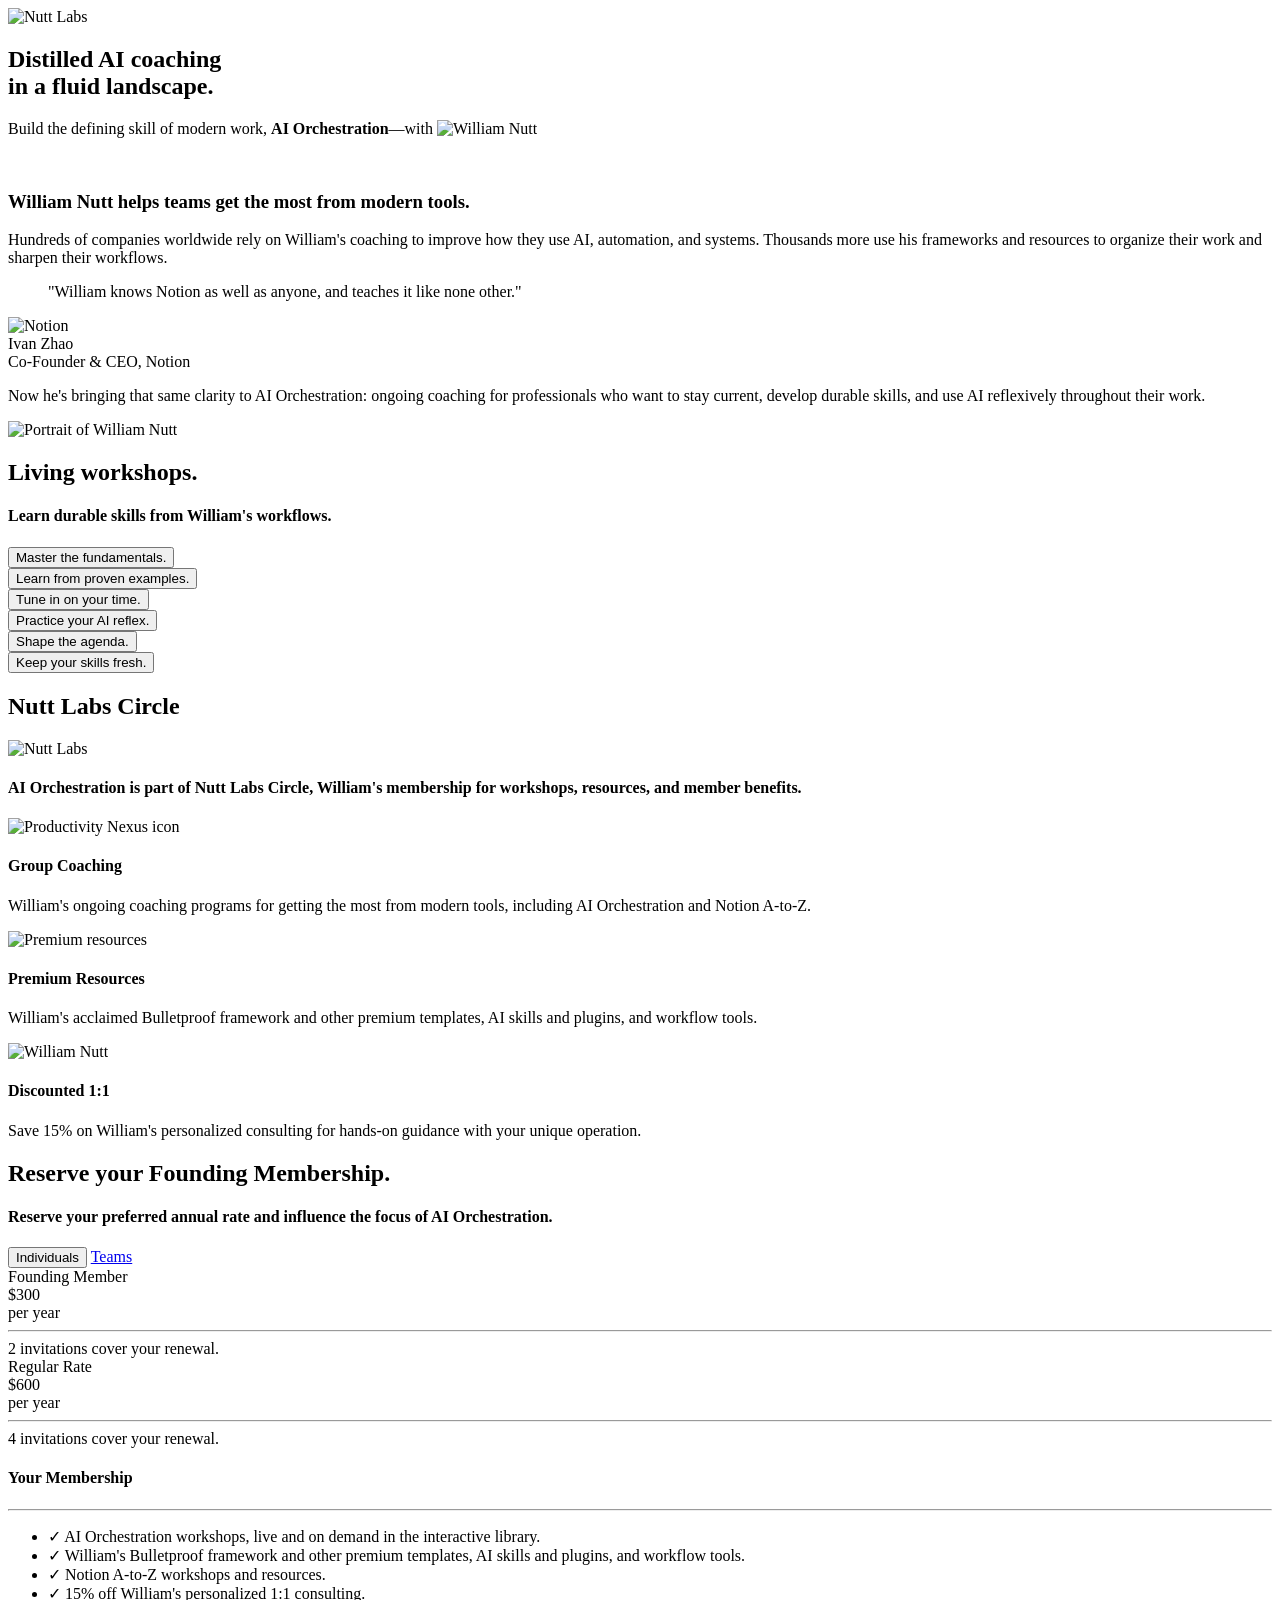
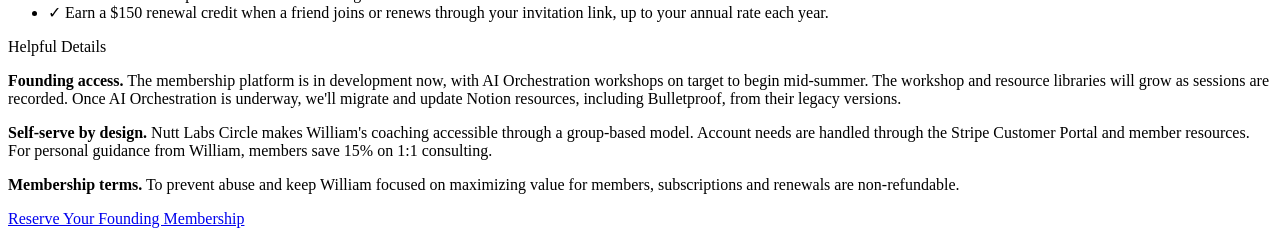
==== ai-orchestration/index.html @ af37f4c9 "GA" ====
<!DOCTYPE html>
<html lang="en">
<head>
<!-- Google tag (gtag.js) -->
<script async src="https://www.googletagmanager.com/gtag/js?id=G-K4E2MD4CXL"></script>
<script>
  window.dataLayer = window.dataLayer || [];
  function gtag(){dataLayer.push(arguments);}
  gtag('js', new Date());

  gtag('config', 'G-K4E2MD4CXL');
</script>
<meta charset="UTF-8">
<meta name="viewport" content="width=device-width, initial-scale=1.0">
<title>Distilled AI Coaching with William Nutt</title>
<link rel="icon" type="image/png" href="assets/nutt-labs_favicon.png">
<meta property="og:image" content="assets/ai-orchestration_og.jpg">
<link rel="stylesheet" href="css/main.css">
</head>
<body>


<!-- ==================== HERO ==================== -->
<section class="hero-section">
  <div class="hero-bg"></div>
  <header class="hero-header">
    <img src="assets/nutt-labs_logo.svg" alt="Nutt Labs" class="hero-logo">
  </header>
  <div class="hero-content">
    <h1 class="hero-title">Distilled AI coaching<br><span class="hero-title-sub">in a fluid landscape.</span></h1>
    <p class="hero-subtitle"><span class="hero-subtitle__line1">Build the defining skill of modern work, </span><span class="hero-subtitle__line2"><strong>AI Orchestration</strong><span style="font-weight: 300">&mdash;</span>with <img src="assets/william-nutt_signature.svg" alt="William Nutt" class="signature"></span></p>
  </div>
  <div class="scroll-indicator">
    <svg class="chevron-top" width="21" height="12" viewBox="0 0 24 14" fill="none" xmlns="http://www.w3.org/2000/svg">
      <path d="M2 2L12 12L22 2" stroke="white" stroke-width="2.5" stroke-linecap="round" stroke-linejoin="round"/>
    </svg>
    <svg class="chevron-bottom" width="21" height="12" viewBox="0 0 24 14" fill="none" xmlns="http://www.w3.org/2000/svg">
      <path d="M2 2L12 12L22 2" stroke="white" stroke-width="2.5" stroke-linecap="round" stroke-linejoin="round"/>
    </svg>
  </div>
</section>


<!-- ==================== BIO ==================== -->
<section class="bio-section">
  <div class="bio-inner">
    <div class="bio-text">
      <h3 class="bio-lead"><strong>William Nutt</strong> helps teams get the most from modern tools.</h3>

      <p class="bio-body">Hundreds of companies worldwide rely on William's coaching to improve how they use AI, automation, and systems. Thousands more use his frameworks and resources to organize their work and sharpen their workflows.</p>

      <div class="bio-quote-block">
        <blockquote class="bio-quote">
          <p class="bio-quote-text">"William knows Notion as well as anyone, and teaches it like none other."</p>
        </blockquote>
        <div class="bio-attribution">
          <div class="bio-attr-icon">
            <img src="assets/notion.png" alt="Notion">
          </div>
          <div class="bio-attr-text">
            <div class="bio-attr-name">Ivan Zhao</div>
            <div class="bio-attr-title">Co-Founder & CEO, Notion</div>
          </div>
        </div>
      </div>

      <p class="bio-closing">Now he's bringing that same clarity to AI Orchestration: ongoing coaching for professionals who want to stay current, develop durable skills, and use AI reflexively throughout their work.</p>
    </div>
    <div class="bio-image">
      <img src="assets/william-nutt_profile.jpg" alt="Portrait of William Nutt">
    </div>
  </div>
</section>


<!-- ==================== WORKSHOPS ==================== -->
<section class="workshop-section">
  <div class="workshop-inner">
    <h2 class="workshop-header">Living workshops<span class="accent-period">.</span></h2>
    <h4 class="workshop-subheader">Learn durable skills from William's workflows.</h4>

    <div class="accordion">
      <div class="accordion-item">
        <button class="accordion-trigger" type="button" aria-expanded="false" aria-controls="acc-panel-1" id="acc-trigger-1">
          <span class="accordion-title">Master the fundamentals.</span>
          <span class="accordion-icon" aria-hidden="true"></span>
        </button>
        <div class="accordion-panel" id="acc-panel-1" role="region" aria-labelledby="acc-trigger-1" hidden>
          <p class="accordion-body">William continuously reinforces his core principles for getting the most from AI, including "learn fundamentals, not tactics." Specific tools and implementations expire quickly, but essential skills apply across tools and types of work, and they endure as AI evolves.</p>
        </div>
      </div>

      <div class="accordion-item">
        <button class="accordion-trigger" type="button" aria-expanded="false" aria-controls="acc-panel-2" id="acc-trigger-2">
          <span class="accordion-title">Learn from proven examples.</span>
          <span class="accordion-icon" aria-hidden="true"></span>
        </button>
        <div class="accordion-panel" id="acc-panel-2" role="region" aria-labelledby="acc-trigger-2" hidden>
          <p class="accordion-body">Where is AI actually useful? William shows how he, and the teams he advises, use AI for real gains throughout their workflows.</p>
        </div>
      </div>

      <div class="accordion-item">
        <button class="accordion-trigger" type="button" aria-expanded="false" aria-controls="acc-panel-3" id="acc-trigger-3">
          <span class="accordion-title">Tune in on your time.</span>
          <span class="accordion-icon" aria-hidden="true"></span>
        </button>
        <div class="accordion-panel" id="acc-panel-3" role="region" aria-labelledby="acc-trigger-3" hidden>
          <p class="accordion-body">Watch live or on demand. Filter the library by tool, function, date, and other helpful classifications to pinpoint the workshops most relevant to you, each with AI summaries and timestamps.</p>
        </div>
      </div>

      <div class="accordion-item">
        <button class="accordion-trigger" type="button" aria-expanded="false" aria-controls="acc-panel-4" id="acc-trigger-4">
          <span class="accordion-title">Practice your AI reflex.</span>
          <span class="accordion-icon" aria-hidden="true"></span>
        </button>
        <div class="accordion-panel" id="acc-panel-4" role="region" aria-labelledby="acc-trigger-4" hidden>
          <p class="accordion-body">Another of William's core principles: "Use AI reflexively." As you build fundamental skills, practical exercises will help them stick and train your AI reflex.</p>
        </div>
      </div>

      <div class="accordion-item">
        <button class="accordion-trigger" type="button" aria-expanded="false" aria-controls="acc-panel-5" id="acc-trigger-5">
          <span class="accordion-title">Shape the agenda.</span>
          <span class="accordion-icon" aria-hidden="true"></span>
        </button>
        <div class="accordion-panel" id="acc-panel-5" role="region" aria-labelledby="acc-trigger-5" hidden>
          <p class="accordion-body">Submit your questions and topic requests. AI identifies common themes for William to prioritize future workshops.</p>
        </div>
      </div>

      <div class="accordion-item">
        <button class="accordion-trigger" type="button" aria-expanded="false" aria-controls="acc-panel-6" id="acc-trigger-6">
          <span class="accordion-title">Keep your skills fresh.</span>
          <span class="accordion-icon" aria-hidden="true"></span>
        </button>
        <div class="accordion-panel" id="acc-panel-6" role="region" aria-labelledby="acc-trigger-6" hidden>
          <p class="accordion-body">As AI tools evolve at light speed, knowledge goes stale fast. The continuous nature of AI Orchestration keeps your skills sharp so you can maintain your edge.</p>
        </div>
      </div>
    </div>

  </div>
</section>


<!-- ==================== CIRCLE ==================== -->
<section class="circle-section">
  <div class="circle-inner">
    <div class="circle-header-row">
      <h2 class="circle-header">Nutt Labs Circle</h2>
      <div class="circle-header-divider"></div>
      <img src="assets/nutt-labs_icon.png" alt="Nutt Labs" class="circle-logo">
    </div>
    <h4 class="circle-subheader">AI Orchestration is part of Nutt Labs Circle, William's membership for workshops, resources, and member benefits.</h4>

    <div class="circle-grid">
      <div class="circle-card">
        <div class="card-image-wrap"><img src="assets/Productivity-Nexus-Icon.png" alt="Productivity Nexus icon" class="card-image card-image--icon card-image--productivity-nexus"></div>
        <h4 class="circle-title">Group Coaching</h4>
        <p class="circle-description">William's ongoing coaching programs for getting the most from modern tools, including AI Orchestration and Notion A-to-Z.</p>
      </div>

      <div class="circle-card">
        <div class="card-image-wrap"><img src="assets/templates-icon.svg" alt="Premium resources" class="card-image card-image--icon"></div>
        <h4 class="circle-title">Premium Resources</h4>
        <p class="circle-description">William's acclaimed Bulletproof framework and other premium templates, AI skills and plugins, and workflow tools.</p>
      </div>

      <div class="circle-card">
        <div class="card-image-wrap"><img src="assets/william-nutt_purple.png" alt="William Nutt" class="card-image card-image--headshot"></div>
        <h4 class="circle-title">Discounted 1:1</h4>
        <p class="circle-description">Save 15% on William's personalized consulting for hands-on guidance with your unique operation.</p>
      </div>
    </div>
  </div>
</section>


<!-- ==================== PRICING ==================== -->
<section class="pricing-section" id="pricing">
  <div class="pricing-inner">
    <h2 class="pricing-header">Reserve your Founding Membership.</h2>
    <h4 class="pricing-subheader">Reserve your preferred annual rate and influence the focus of AI Orchestration.</h4>

    <div class="tabs">
      <button class="tab active" onclick="switchTab('individual')">Individuals</button>
      <a href="https://form.nutt.ai/teams" target="_blank" class="tab">Teams</a>
    </div>

    <!-- Individual Tab -->
    <div id="tab-individual" class="tab-content active">
      <div class="pricing-columns">
        <div class="pricing-card founding">
          <div class="card-tier">Founding Member</div>
          <div class="card-price">$300</div>
          <div class="card-price-period">per year</div>
          <hr class="card-divider">
          <div class="card-referral"><span class="referral-highlight">2</span> invitations cover your renewal.</div>
        </div>

        <div class="pricing-card regular">
          <div class="card-tier">Regular Rate</div>
          <div class="card-price">$600</div>
          <div class="card-price-period">per year</div>
          <hr class="card-divider">
          <div class="card-referral"><span class="referral-highlight">4</span> invitations cover your renewal.</div>
        </div>
      </div>

    </div>


    <div class="features-section">
      <div class="features-left">
        <h4 class="features-heading">Your Membership</h4>
        <hr class="features-line">
      </div>
      <ul class="features-list">
        <li class="feature-item"><span class="feature-check">&#10003;</span> <span>AI Orchestration workshops, live and on demand in the interactive library.</span></li>
        <li class="feature-item"><span class="feature-check">&#10003;</span> <span>William's Bulletproof framework and other premium templates, AI skills and plugins, and workflow tools.</span></li>
        <li class="feature-item"><span class="feature-check">&#10003;</span> <span>Notion A-to-Z workshops and resources.</span></li>
        <li class="feature-item"><span class="feature-check">&#10003;</span> <span>15% off William's personalized 1:1 consulting.</span></li>
        <li class="feature-item"><span class="feature-check">&#10003;</span> <span>Earn a $150 renewal credit when a friend joins or renews through your invitation link, up to your annual rate each year.</span></li>
      </ul>
    </div>

    <div class="cta-fine-print-block">
      <p class="cta-fine-print-intro">Helpful Details</p>
      <div class="cta-fine-print">
        <div class="cta-fine-print-item">
          <p class="cta-fine-print-body"><strong>Founding access.</strong> The membership platform is in development now, with AI Orchestration workshops on target to begin mid-summer. The workshop and resource libraries will grow as sessions are recorded. Once AI Orchestration is underway, we'll migrate and update Notion resources, including Bulletproof, from their legacy versions.</p>
        </div>
        <div class="cta-fine-print-item">
          <p class="cta-fine-print-body"><strong>Self-serve by design.</strong> Nutt Labs Circle makes William's coaching accessible through a group-based model. Account needs are handled through the Stripe Customer Portal and member resources. For personal guidance from William, members save 15% on 1:1 consulting.</p>
        </div>
        <div class="cta-fine-print-item">
          <p class="cta-fine-print-body"><strong>Membership terms.</strong> To prevent abuse and keep William focused on maximizing value for members, subscriptions and renewals are non-refundable.</p>
        </div>
      </div>
    </div>

    <div class="cta-wrapper">
      <a href="https://buy.stripe.com/8x25kFegy5X5c1M9AR4c800" class="cta-button" target="_blank">Reserve Your Founding Membership</a>
    </div>
  </div>
</section>


<script src="js/main.js"></script>

</body>
</html>
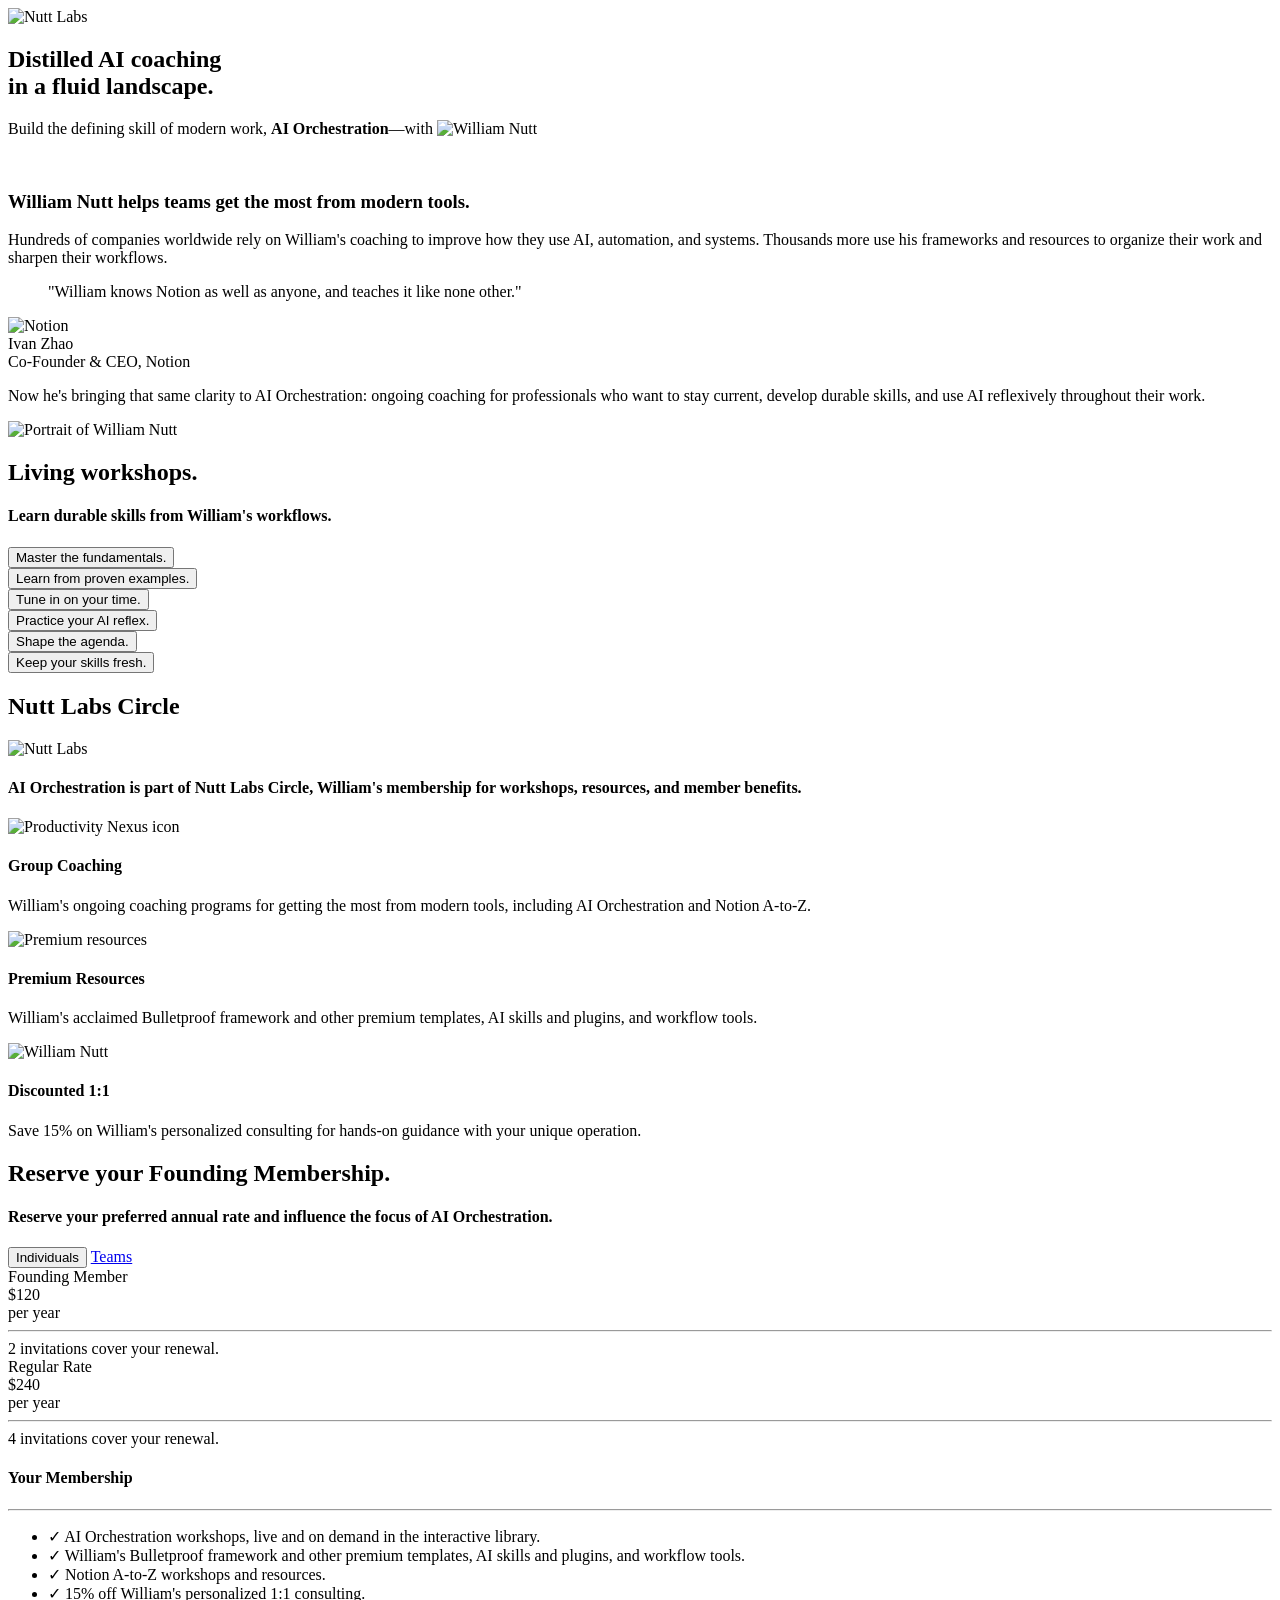
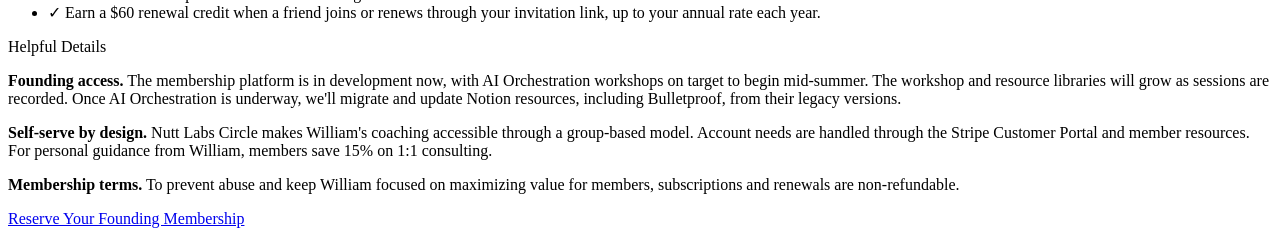
==== commit fd9aa109: "price change" ====
--- a/ai-orchestration/index.html
+++ b/ai-orchestration/index.html
@@ -96,7 +96,7 @@
           <span class="accordion-icon" aria-hidden="true"></span>
         </button>
         <div class="accordion-panel" id="acc-panel-2" role="region" aria-labelledby="acc-trigger-2" hidden>
-          <p class="accordion-body">Where is AI actually useful? William shows how he, and the teams he advises, use AI for real gains throughout their workflows.</p>
+          <p class="accordion-body">Where is AI actually useful? William shows how he, and the teams he advises, use AI to automate work, replace expensive services, make better decisions, and continuously improve.</p>
         </div>
       </div>
 
@@ -194,7 +194,7 @@
       <div class="pricing-columns">
         <div class="pricing-card founding">
           <div class="card-tier">Founding Member</div>
-          <div class="card-price">$300</div>
+          <div class="card-price">$120</div>
           <div class="card-price-period">per year</div>
           <hr class="card-divider">
           <div class="card-referral"><span class="referral-highlight">2</span> invitations cover your renewal.</div>
@@ -202,7 +202,7 @@
 
         <div class="pricing-card regular">
           <div class="card-tier">Regular Rate</div>
-          <div class="card-price">$600</div>
+          <div class="card-price">$240</div>
           <div class="card-price-period">per year</div>
           <hr class="card-divider">
           <div class="card-referral"><span class="referral-highlight">4</span> invitations cover your renewal.</div>
@@ -222,7 +222,7 @@
         <li class="feature-item"><span class="feature-check">&#10003;</span> <span>William's Bulletproof framework and other premium templates, AI skills and plugins, and workflow tools.</span></li>
         <li class="feature-item"><span class="feature-check">&#10003;</span> <span>Notion A-to-Z workshops and resources.</span></li>
         <li class="feature-item"><span class="feature-check">&#10003;</span> <span>15% off William's personalized 1:1 consulting.</span></li>
-        <li class="feature-item"><span class="feature-check">&#10003;</span> <span>Earn a $150 renewal credit when a friend joins or renews through your invitation link, up to your annual rate each year.</span></li>
+        <li class="feature-item"><span class="feature-check">&#10003;</span> <span>Earn a $60 renewal credit when a friend joins or renews through your invitation link, up to your annual rate each year.</span></li>
       </ul>
     </div>
 
